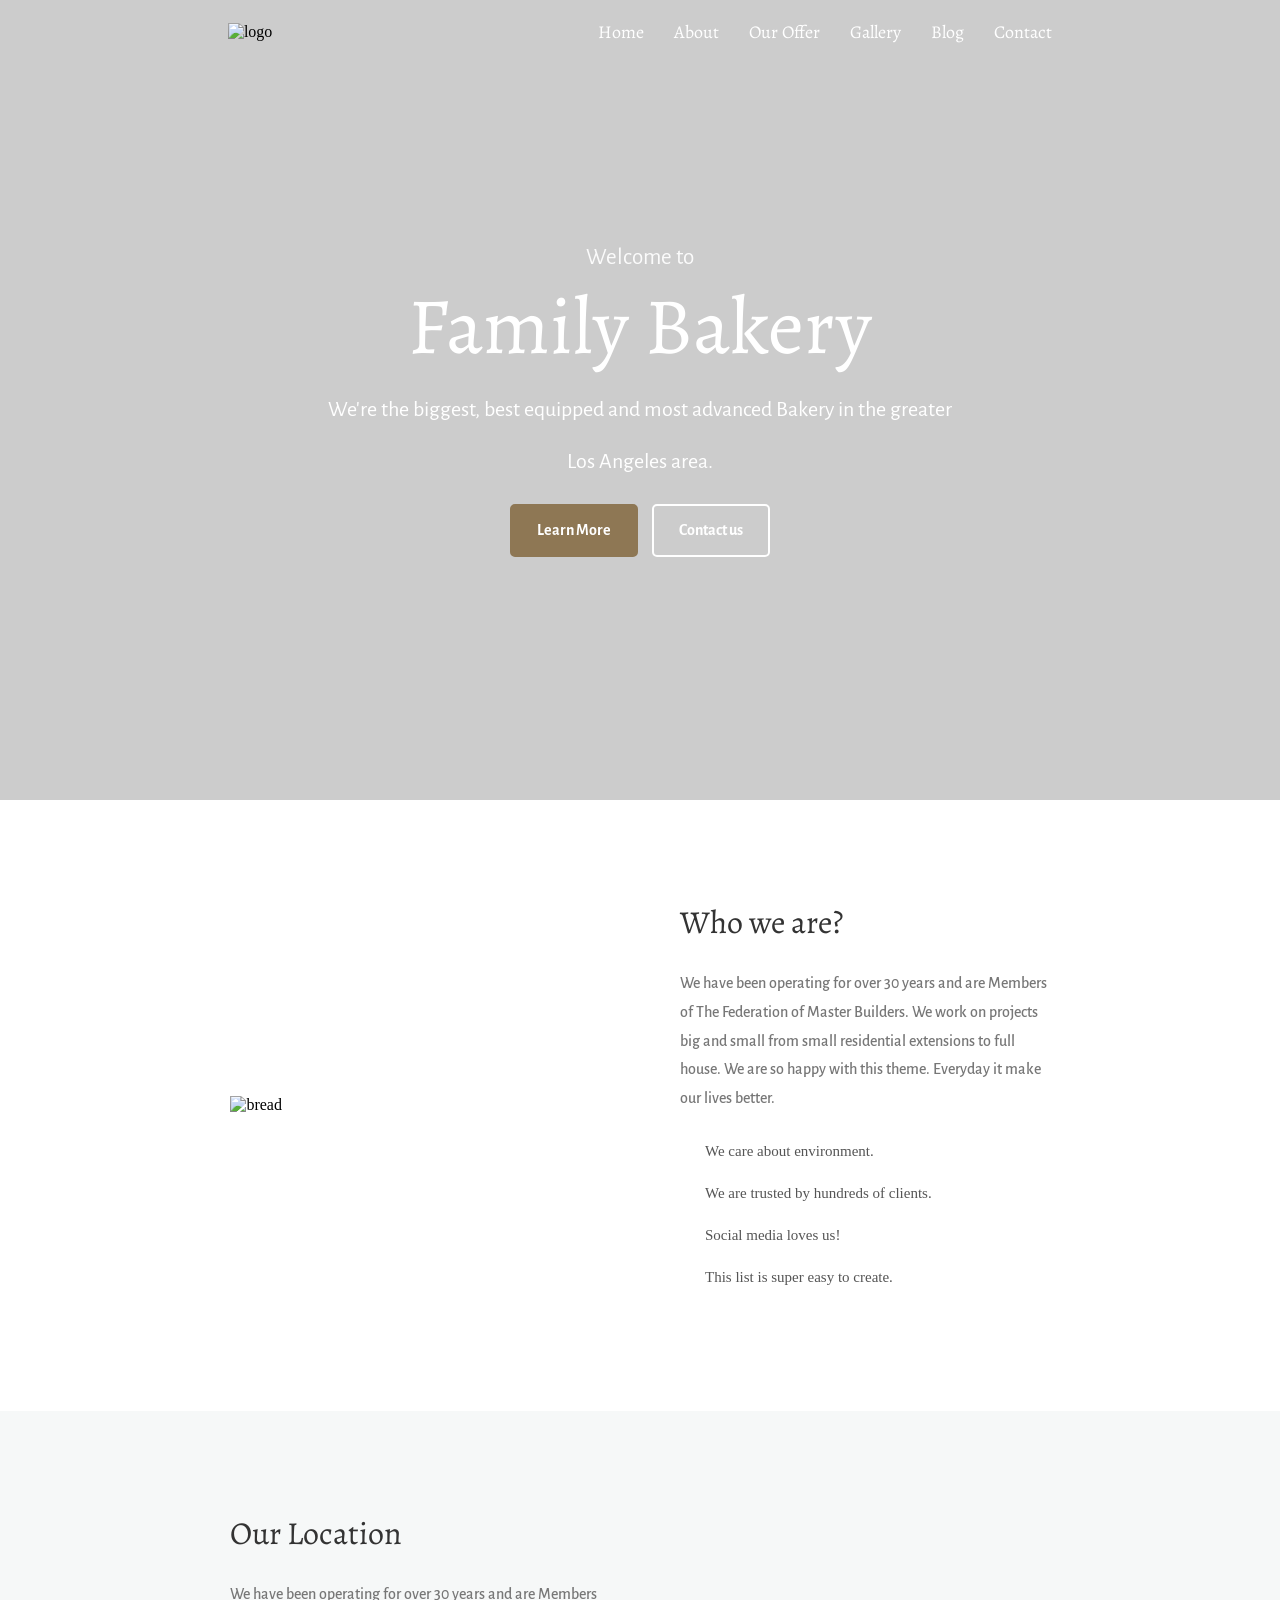
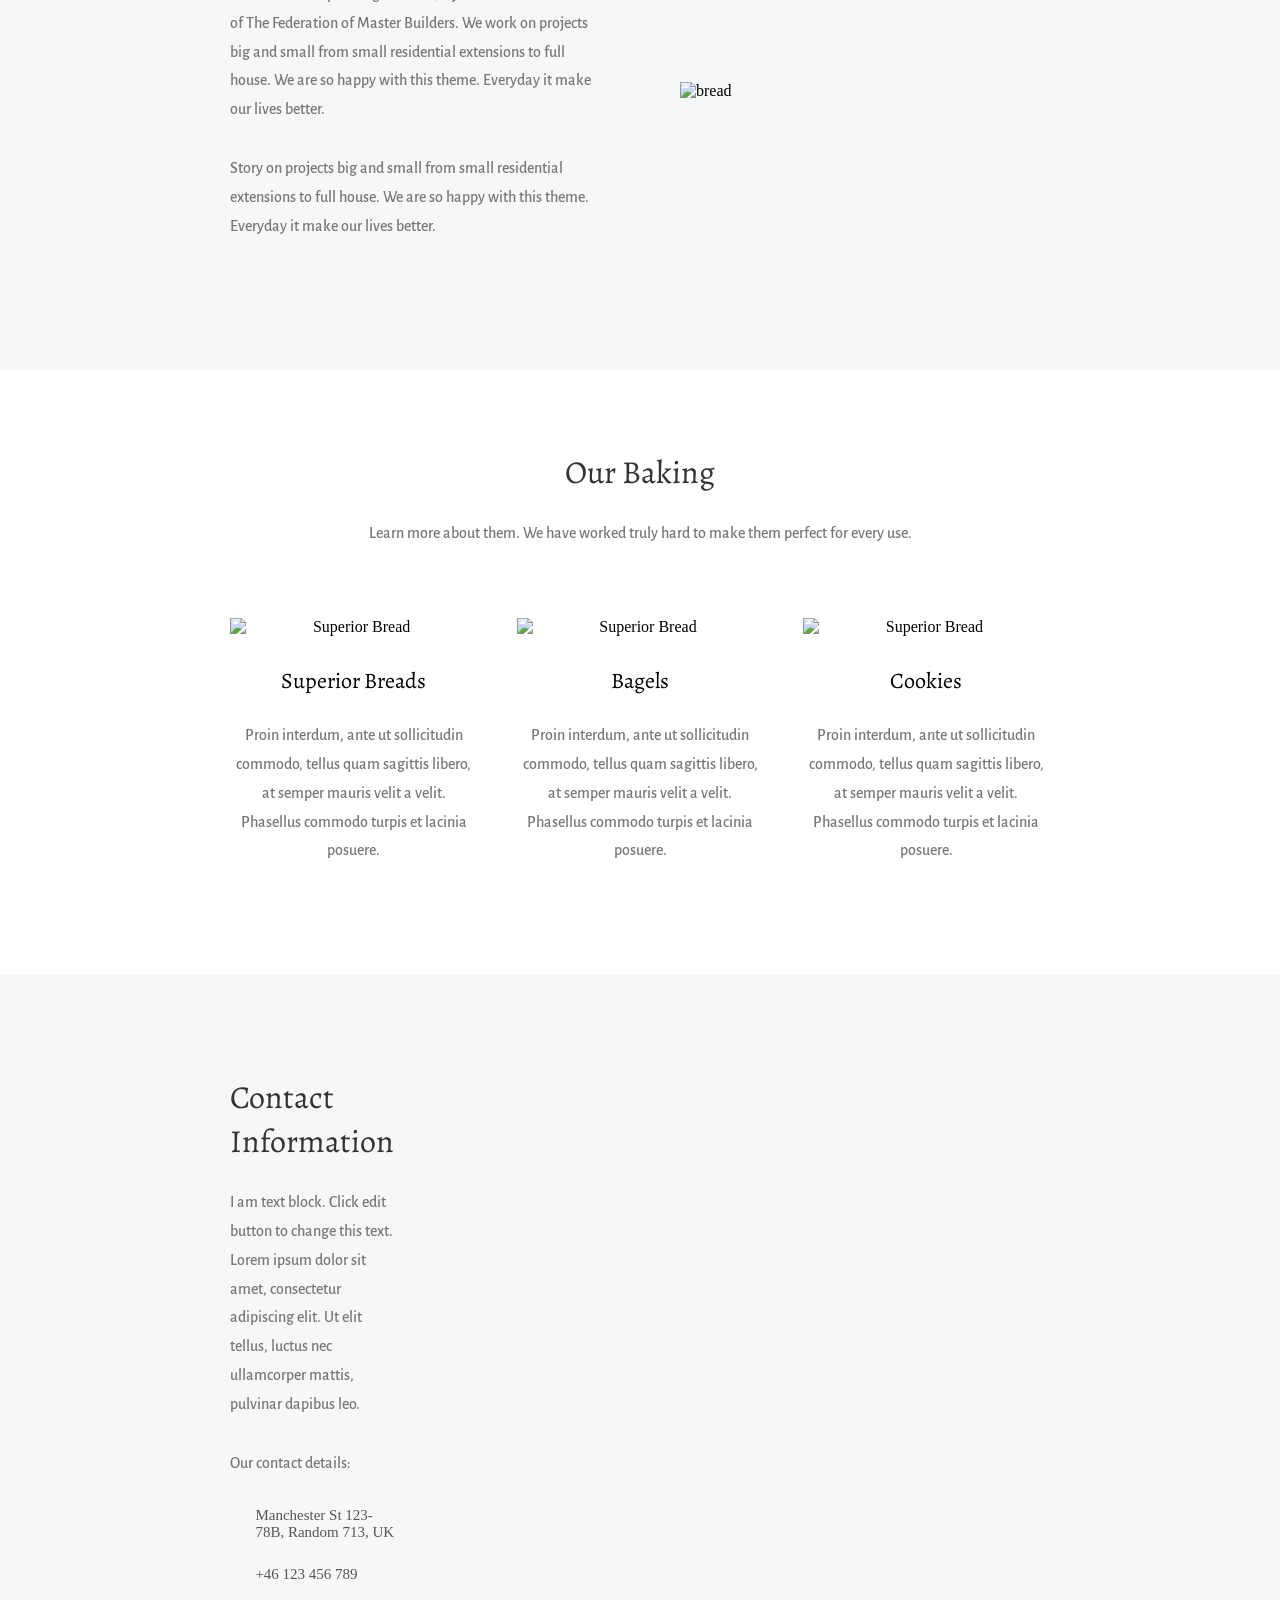
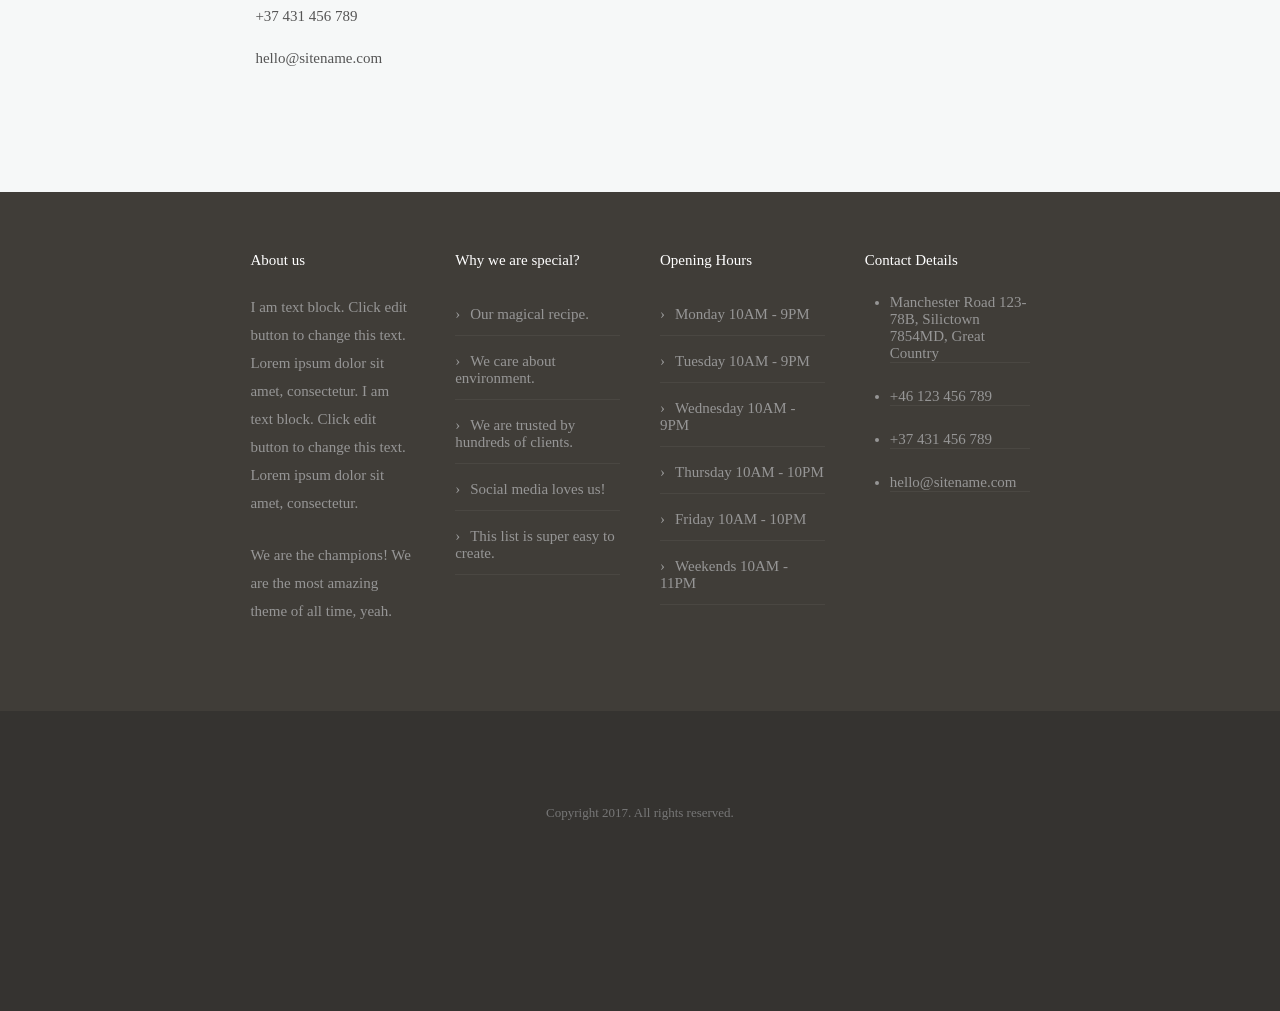
==== sessions/session 2/Task-2/index.html @ b93f66ed "task 2" ====
<!DOCTYPE html>
<html lang="en">

<head>
    <meta charset="UTF-8">
    <meta name="viewport" content="width=device-width, initial-scale=1.0">
    <link rel="preconnect" href="https://fonts.googleapis.com">
    <link rel="preconnect" href="https://fonts.gstatic.com" crossorigin>
    <link
        href="https://fonts.googleapis.com/css2?family=Alegreya:ital,wght@0,400..900;1,400..900&family=Orbitron:wght@400..900&family=Roboto:ital,wght@0,100..900;1,100..900&display=swap"
        rel="stylesheet">
    <link
        href="https://fonts.googleapis.com/css2?family=Alegreya+Sans:ital,wght@0,100;0,300;0,400;0,500;0,700;0,800;0,900;1,100;1,300;1,400;1,500;1,700;1,800;1,900&family=Alegreya:ital,wght@0,400..900;1,400..900&family=Orbitron:wght@400..900&family=Roboto:ital,wght@0,100..900;1,100..900&display=swap"
        rel="stylesheet">

    <link rel="stylesheet" href="style.css">
    <title>Document</title>
</head>

<body>

    <div class="header">
        <div class="logo">
            <img src="/resources/bakery-light-1.png" alt="logo" id="logo">
        </div>
        <div class="navbar">
            <ul>
                <li><a href="index.html" class="active">Home</a></li>
                <li><a href="https://www.engage.veented.com/bakery/about/">About</a></li>
                <li><a href="https://www.engage.veented.com/bakery/our-offer/">Our Offer</a></li>
                <li><a href="https://www.engage.veented.com/bakery/gallery/">Gallery</a></li>
                <li><a href="https://www.engage.veented.com/bakery/blog/">Blog</a></li>
                <li><a href="https://www.engage.veented.com/bakery/contact/">Contact</a></li>
            </ul>
        </div>
    </div>


    <div class="hero">
        <div class="heroContent">
            <span>Welcome to</span>
            <h1>Family Bakery</h1>
            <p>We're the biggest, best equipped and most advanced Bakery in the greater <br><br> Los Angeles area.</p>

            <div class="heroButtons">
                <a href="index.html" class="btn-solid">Learn More</a>
                <a href="index.html" class="btn-outline">Contact us</a>
            </div>
        </div>
    </div>


    <div class="whoWeAre">
        <div class="about-image">
            <img src="/resources/alexandru-stavrica-170390-800x760.jpg" alt="bread">
        </div>

        <div class="about-content">
            <h3>Who we are?</h3>
            <p class="description">
                We have been operating for over 30 years and are Members of The
                Federation of Master Builders. We work on projects big and small from
                small residential extensions to full house. We are so happy with this
                theme. Everyday it make our lives better.
            </p>

            <ul class="icon-list">
                <li><span class="icon"></span> We care about environment.</li>
                <li><span class="icon"></span> We are trusted by hundreds of clients.</li>
                <li><span class="icon"></span> Social media loves us!</li>
                <li><span class="icon"></span> This list is super easy to create.</li>
            </ul>
        </div>
    </div>


    <div class="ourLocation">
        <div class="about-content">
            <h3>Our Location</h3>
            <p class="description">
                We have been operating for over 30 years and are Members of The
                Federation of Master Builders. We work on projects big and small from
                small residential extensions to full house. We are so happy with this
                theme. Everyday it make our lives better.
            </p>
            <p class="description">
                Story on projects big and small from small residential extensions to full house. We are so happy with
                this theme. Everyday it make our lives better.
            </p>
        </div>
        <div class="location-image">
            <img src="/resources/full-2-800x640.jpg" alt="bread">
        </div>
    </div>


    <div class="OurBaking">
        <div class="Baking-content">
            <h3>Our Baking</h3>
            <p class="description">
                Learn more about them. We have worked truly hard to make them perfect for every use.
            </p>
        </div>
        <div class="baking-container">
            <div class="baking-image">
                <img src="/resources/ben-garratt-134774-600x500.jpg" alt="Superior Bread">
                <h4>Superior Breads</h4>
                <p class="baking-description">
                    Proin interdum, ante ut sollicitudin commodo, tellus quam sagittis libero, at semper mauris velit a
                    velit. Phasellus commodo turpis et lacinia posuere.
                </p>
            </div>
            <div class="baking-image">
                <img src="/resources/stas-ovsky-123540-600x500.jpg" alt="Superior Bread">
                <h4>Bagels</h4>
                <p class="baking-description">
                    Proin interdum, ante ut sollicitudin commodo, tellus quam sagittis libero, at semper mauris velit a
                    velit. Phasellus commodo turpis et lacinia posuere.
                </p>
            </div>
            <div class="baking-image">
                <img src="/resources/clem-onojeghuo-206832-600x500.jpg" alt="Superior Bread">
                <h4>Cookies</h4>
                <p class="baking-description">
                    Proin interdum, ante ut sollicitudin commodo, tellus quam sagittis libero, at semper mauris velit a
                    velit. Phasellus commodo turpis et lacinia posuere.
                </p>
            </div>
        </div>
    </div>


    <div class="ourLocation">
        <div class="about-content">
            <h3>Contact Information</h3>
            <p class="description">
                I am text block. Click edit button to change this text. Lorem ipsum dolor sit amet, consectetur
                adipiscing elit. Ut elit tellus, luctus nec ullamcorper mattis, pulvinar dapibus leo.
            </p>
            <p class="description">
                Our contact details:
            </p>
            <ul class="icon-list">
                <li><span class="icon"></span> Manchester St 123-78B, Random 713, UK</li>
                <li><span class="icon"></span> +46 123 456 789</li>
                <li><span class="icon"></span> +37 431 456 789</li>
                <li><span class="icon"></span> hello@sitename.com</li>
            </ul>
        </div>
        <div class="location-image">
            <iframe
                src="https://www.google.com/maps/embed?pb=!1m18!1m12!1m3!1d6121.729434738605!2d31.442466905133767!3d30.557655062896767!2m3!1f0!2f0!3f0!3m2!1i1024!2i768!4f13.1!3m3!1m2!1s0x14f7ef3484b39713%3A0x12044ca8f8f16ee3!2z2YXYrtin2KjYsiDYp9io2Ygg2LPZhNmK2YU!5e0!3m2!1sar!2seg!4v1776519506911!5m2!1sar!2seg"
                width="600" height="450" style="border:0;" allowfullscreen="" loading="lazy"
                referrerpolicy="no-referrer-when-downgrade"></iframe>
        </div>
    </div>


    <div class="details">
        <div class="details-content">
            <div class="footer-about-us">
                <h5>About us</h5>
                <p class="footer-about-us-dis">
                    I am text block. Click edit button to change this text. Lorem ipsum dolor sit amet, consectetur. I
                    am
                    text block. Click edit button to change this text. Lorem ipsum dolor sit amet, consectetur.
                </p>
                <p class="footer-about-us-dis">
                    We are the champions! We are the most amazing theme of all time, yeah.
                </p>
            </div>
            <div class="footer-we-are-special">
                <h5>Why we are special?</h5>
                <ul class="arr-list">
                    <li>Our magical recipe.</li>
                    <li>We care about environment.</li>
                    <li>We are trusted by hundreds of clients.</li>
                    <li>Social media loves us!</li>
                    <li>This list is super easy to create.</li>
                </ul>
            </div>
            <div class="opening-hours">
                <h5>Opening Hours</h5>
                <ul class="arr-list">
                    <li>Monday 10AM - 9PM</li>
                    <li>Tuesday 10AM - 9PM</li>
                    <li>Wednesday 10AM - 9PM</li>
                    <li>Thursday 10AM - 10PM</li>
                    <li>Friday 10AM - 10PM</li>
                    <li>Weekends 10AM - 11PM</li>
                </ul>
            </div>
            <div class="contact">
                <h5>Contact Details</h5>
                <!-- <img src="/resources/contact-details-map.png" alt="map"> -->
                <ul class="arr-list-contact">
                    <li><span class="icon"></span> Manchester Road 123-78B, Silictown <br> 7854MD, Great Country</li>
                    <li><span class="icon"></span> +46 123 456 789</li>
                    <li><span class="icon"></span> +37 431 456 789</li>
                    <li><span class="icon"></span> hello@sitename.com</li>
                </ul>
            </div>
        </div>
    </div>

    <div class="footer">
        <img src="/resources/bakery-light-1.png" alt="">
        <p>Copyright 2017. All rights reserved.</p>
    </div>

</body>

</html>
---- sessions/session 2/Task-2/style.css ----
* {
    margin: 0;
    padding: 0;
    box-sizing: border-box;
}

body {
    background-color: hsl(0, 0%, 100%);
}

.header {
    display: flex;
    justify-content: space-around;
    align-items: center;
    padding: 20px 80px;
    position: absolute;
    width: 100%;
    z-index: 10;
    background-color: transparent;
}

.navbar ul {
    list-style: none;
    display: flex;
}

.navbar ul li {
    margin-left: 30px;
}

#logo {
    width: 180px;
}

.navbar ul li a.active {
    border-top: 3px solid #e0494c;
    padding-top: 30px;

}

.navbar ul li a {
    text-decoration: none;
    font-family: "Alegreya", serif;
    color: white;
    font-weight: 300;
    font-size: 18px;
    transition: color 0.3s;
}

.navbar ul li a:hover {
    color: #c7a17a;
}

.hero {
    background-image: linear-gradient(rgba(0, 0, 0, 0.2), rgba(0, 0, 0, 0.2)), url(/resources/drew-coffman-1872.jpg);
    background-repeat: no-repeat;
    background-size: cover;
    background-position: center;
    height: 800px;
    display: flex;
    justify-content: center;
    align-items: center;
    text-align: center;
    color: white;
}

.heroContent span {
    font-size: 23px;
    display: block;
    color: rgba(255, 255, 255, .92);
    font-family: "Alegreya Sans", sans-serif;
}

.heroContent h1 {
    font-family: "Alegreya", serif;
    font-weight: 400;
    font-size: 80px;
    margin-bottom: 15px;
}

.heroContent p {
    font-family: "Alegreya Sans", sans-serif;
    font-size: 22px;
    font-weight: 400;
    margin-bottom: 30px;
}


.btn-solid,
.btn-outline {
    padding: 15px 25px;
    text-decoration: none;
    font-size: 16px;
    font-weight: bold;
    border-radius: 5px;
    display: inline-block;
    margin: 0 5px;
    transition: 0.3s;
    font-family: "Alegreya Sans", sans-serif;
    font-weight: 700;
}

.btn-solid {
    background-color: #8e7754;
    color: white;
    border: 2px solid #8e7754;

}

.btn-outline {
    background-color: transparent;
    color: white;
    border: 2px solid white;
}

.btn-outline:hover,
.btn-solid:hover {
    background-color: white;
    color: black;
}

.whoWeAre,
.ourLocation {
    padding: 100px 18%;
    display: flex;
    align-items: center;
    gap: 80px;
}

.about-image,
.about-content,
.location-image,
.baking-container {
    flex: 1;
}

.about-image img,
.baking-container img {
    width: 100%;
    display: block;
}

.about-content h3 {
    font-size: 32px;
    font-weight: 250;
    margin-bottom: 25px;
    color: #333;
    font-family: "Alegreya", serif;
}

.about-content .description {
    font-size: 16px;
    font-weight: 500;
    line-height: 1.8;
    color: #777;
    margin-bottom: 30px;
    font-family: "Alegreya Sans", sans-serif;
}

.icon-list {
    list-style: none;
}

.icon-list li {
    display: flex;
    align-items: center;
    margin-bottom: 25px;
    margin-left: 25px;
    font-size: 15px;
    color: #555;
}

.ourLocation {
    background-color: rgb(246, 248, 248);
}

.location-image img {
    width: 100%;
    display: block;
}

.OurBaking {
    padding: 80px 18%;
    display: flex;
    align-items: center;
    flex-direction: column;
    gap: 40px;
}

.Baking-content h3 {
    text-align: center;
    font-weight: 300;
    font-size: 32px;
    font-weight: 250;
    margin-bottom: 25px;
    color: #333;
    font-family: "Alegreya", serif;
}

.Baking-content .description,
.baking-description {
    font-size: 16px;
    font-weight: 500;
    line-height: 1.8;
    color: #777;
    margin-bottom: 30px;
    font-family: "Alegreya Sans", sans-serif;
}

.baking-container {
    display: flex;
    align-items: center;
    gap: 40px;
    text-align: center;
}

.baking-container img {
    margin-bottom: 30px;
}

.baking-container h4 {
    margin-bottom: 25px;
    font-family: "Alegreya", serif;
    font-weight: 300;
    font-size: 22px;
    font-weight: 220;
}

.details-content {
    background-color: #403d38;
    padding: 60px 18%;
    display: flex;
    justify-content: space-evenly;
}

.details-content div {
    flex: 1;
    padding: 0px 20px;
}

.details-content h5 {
    margin-bottom: 25px;
    color: #ffffff;
    font-size: 15px;
    font-weight: 450;
}

.arr-list {
    list-style: none;
    padding: 0;
}

.arr-list li {
    align-items: center;
    margin-bottom: 5px;
    padding: 12px 0;
    font-size: 15px;
    color: #969696;
    border-bottom: 1px solid rgba(255, 255, 255, 0.05);
}

.arr-list li::before {
    content: '›';
    color: #999;
    margin-right: 10px;
}

.contact {
    position: relative;
    z-index: 1;
}

.contact::before {
    content: "";
    background-image: url('/resources/contact-details-map.png');
    background-repeat: no-repeat;
    background-position: center;
    opacity: 0.2;
    position: absolute;
    top: 0;
    left: 0;
    right: 0;
    bottom: 0;
    z-index: 0;
}

.arr-list-contact li {
    align-items: center;
    margin-bottom: 25px;
    margin-left: 25px;
    font-size: 15px;
    color: #969696;
    border-bottom: 1px solid rgba(255, 255, 255, 0.05);
}

.footer-about-us-dis {
    align-items: center;
    margin-bottom: 25px;
    font-size: 15px;
    font-weight: 350;
    color: #969696;
    line-height: 1.86em;
}

.footer {
    background-color: #353330;
    height: 300px;
    text-align: center;
}

.footer img {
    margin-top: 60px;
    margin-bottom: 30px;
}

.footer p {
    color: #777;
    font-size: small;
}
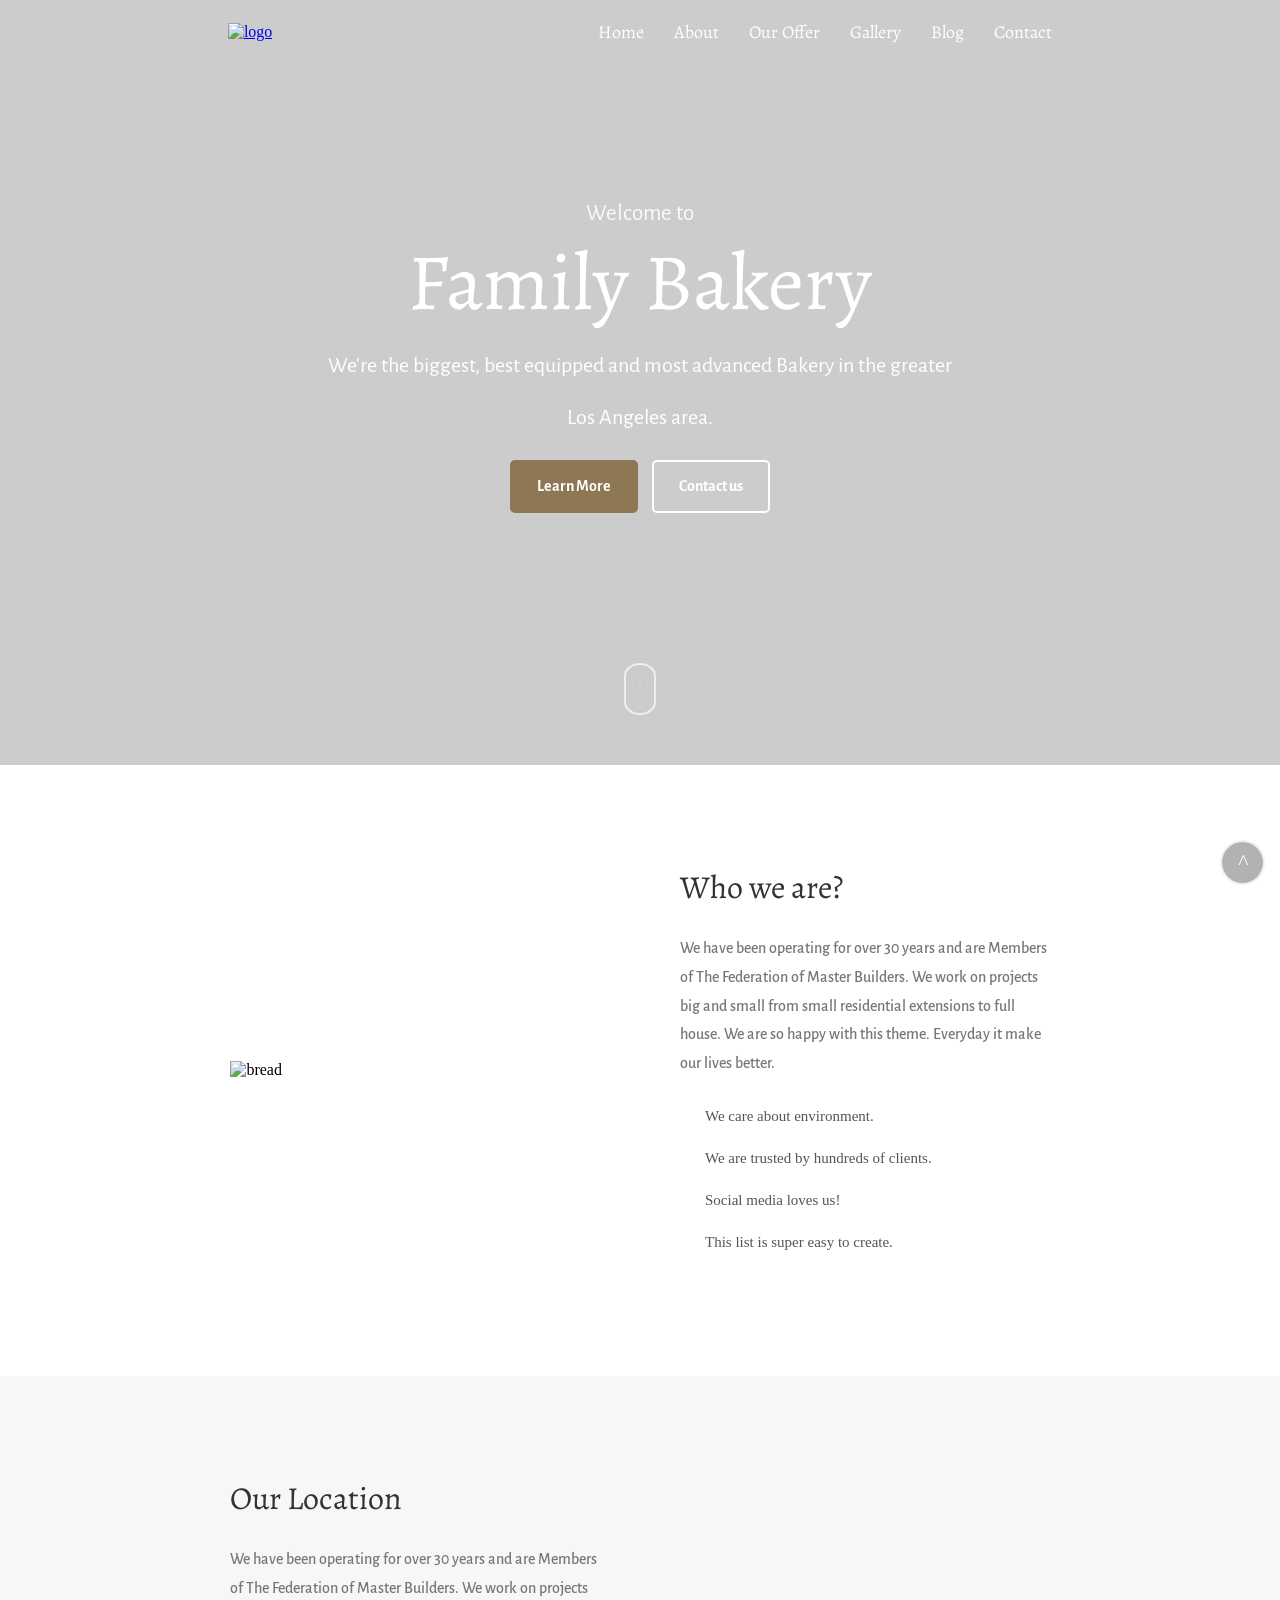
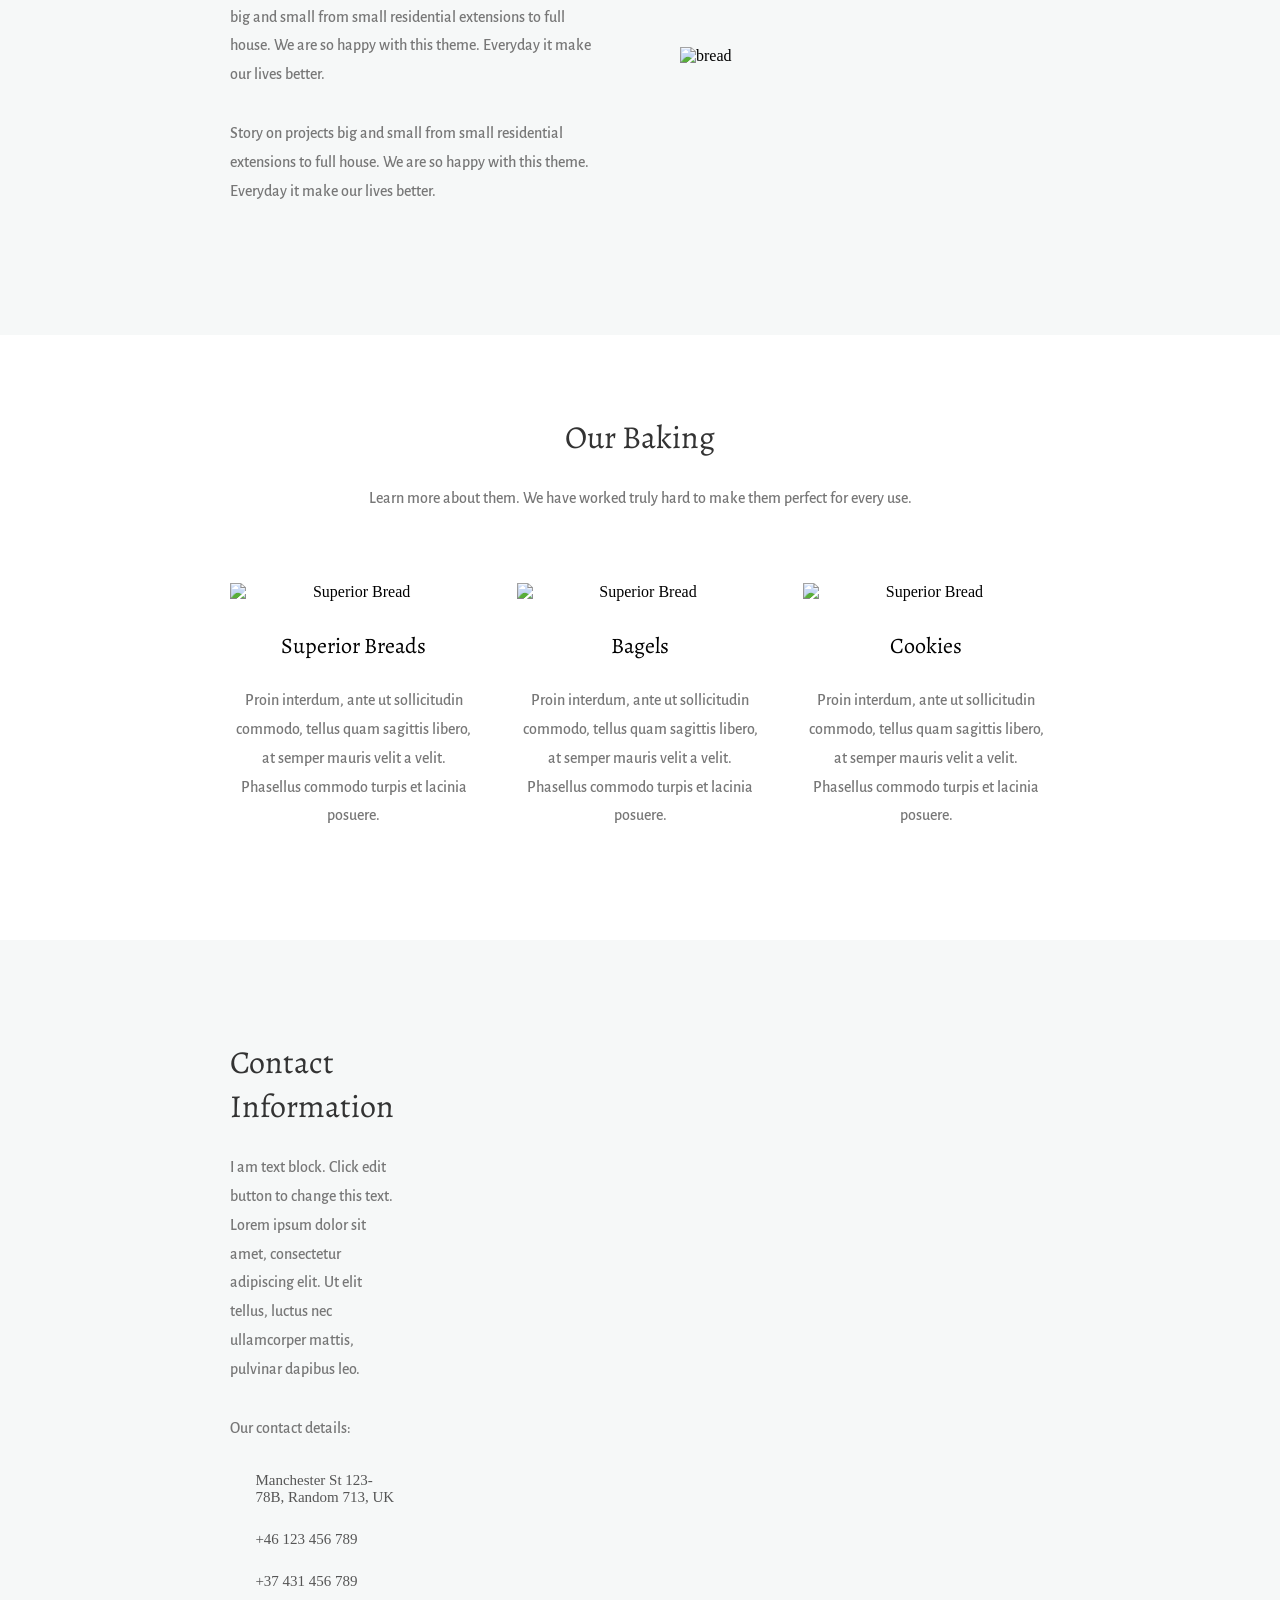
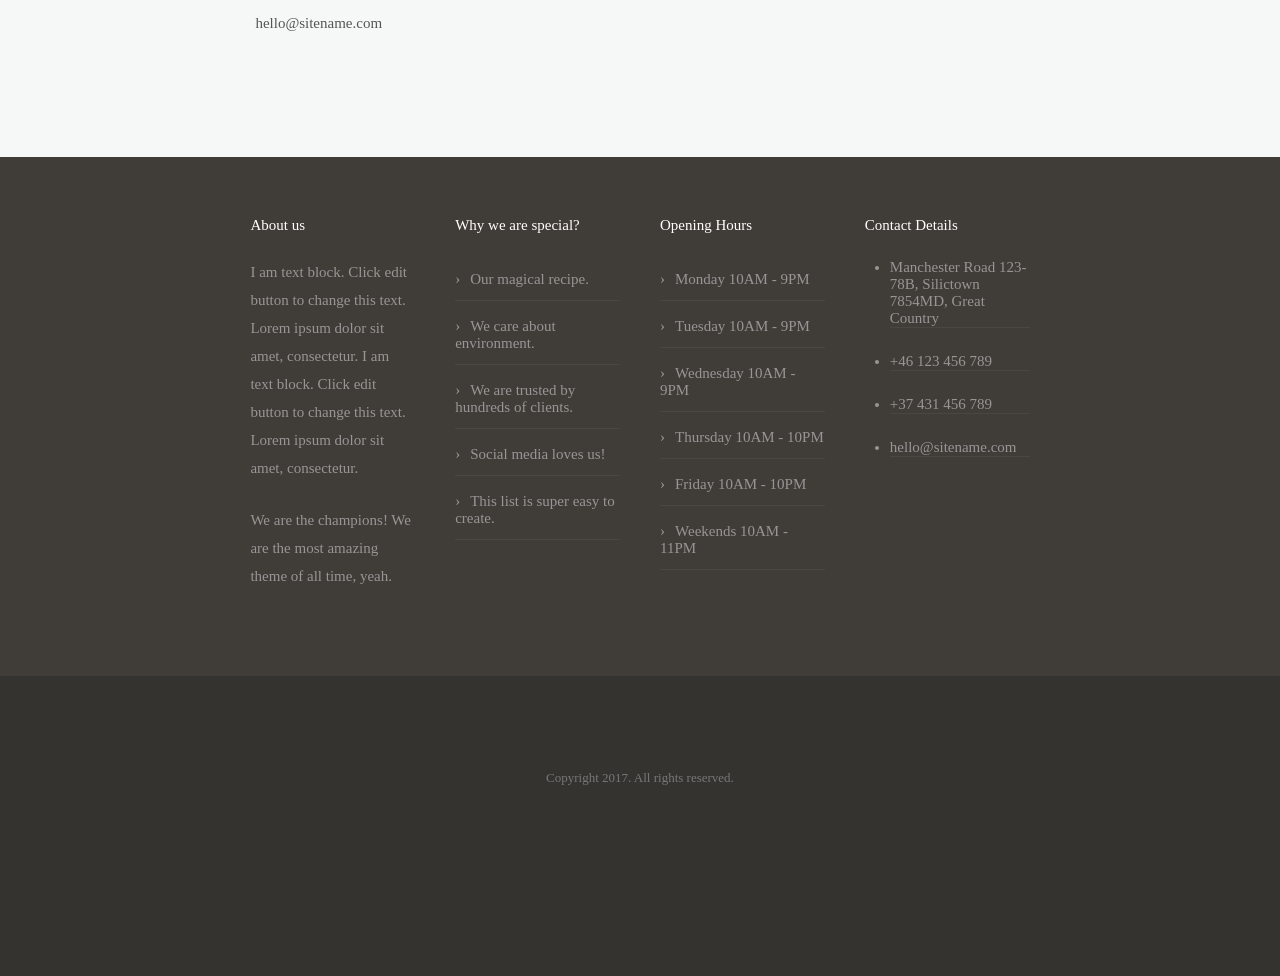
==== commit 42af5365: "task 2 last edit" ====
--- a/sessions/session 2/Task-2/index.html
+++ b/sessions/session 2/Task-2/index.html
@@ -21,7 +21,7 @@
 
     <div class="header">
         <div class="logo">
-            <img src="/resources/bakery-light-1.png" alt="logo" id="logo">
+            <a href="/#home"><img src="/resources/bakery-light-1.png" alt="logo" id="logo"></a>
         </div>
         <div class="navbar">
             <ul>
@@ -35,8 +35,11 @@
         </div>
     </div>
 
-
-    <div class="hero">
+    <a href="#" id="scrollup" class="scrollup" style="display: block;">
+        <i class="fa fa-angle-up"></i>
+    </a>
+
+    <div class="hero" id="first">
         <div class="heroContent">
             <span>Welcome to</span>
             <h1>Family Bakery</h1>
@@ -46,11 +49,16 @@
                 <a href="index.html" class="btn-solid">Learn More</a>
                 <a href="index.html" class="btn-outline">Contact us</a>
             </div>
-        </div>
-    </div>
-
-
-    <div class="whoWeAre">
+            <div>
+                <a href="#second" id="transition_move">
+                    <span class="loader"></span>
+                </a>
+            </div>
+        </div>
+    </div>
+
+
+    <div class="whoWeAre" id="second">
         <div class="about-image">
             <img src="/resources/alexandru-stavrica-170390-800x760.jpg" alt="bread">
         </div>
@@ -192,12 +200,11 @@
             </div>
             <div class="contact">
                 <h5>Contact Details</h5>
-                <!-- <img src="/resources/contact-details-map.png" alt="map"> -->
                 <ul class="arr-list-contact">
                     <li><span class="icon"></span> Manchester Road 123-78B, Silictown <br> 7854MD, Great Country</li>
-                    <li><span class="icon"></span> +46 123 456 789</li>
-                    <li><span class="icon"></span> +37 431 456 789</li>
-                    <li><span class="icon"></span> hello@sitename.com</li>
+                    <li><span class="icon"></span><a href="tel:+46 123 456 789">+46 123 456 789</a></li>
+                    <li><span class="icon"></span><a href="tel:+37 431 456 789">+37 431 456 789</a></li>
+                    <li><span class="icon"></span><a href="mailto:hello@sitename.com">hello@sitename.com</a></li>
                 </ul>
             </div>
         </div>
--- a/sessions/session 2/Task-2/style.css
+++ b/sessions/session 2/Task-2/style.css
@@ -2,6 +2,10 @@
     margin: 0;
     padding: 0;
     box-sizing: border-box;
+}
+
+html {
+  scroll-behavior: smooth;
 }
 
 body {
@@ -17,6 +21,29 @@
     width: 100%;
     z-index: 10;
     background-color: transparent;
+}
+
+.fa-angle-up::before {
+  content: "^";
+}
+
+a.scrollup {
+  background: rgba(0,0,0,0.6);
+  border: 2px solid rgba(255,255,255,0.8);
+  height: 45px;
+  width: 45px;
+  color: #fff;
+  font-size: 22px;
+  line-height: 40px;
+  text-align: center;
+  text-decoration: none;
+  position: fixed;
+  bottom: 15px;
+  right: 15px;
+  z-index: 10;
+  opacity: .5;
+  border-radius: 50%;
+  font-weight: 500;
 }
 
 .navbar ul {
@@ -56,7 +83,7 @@
     background-repeat: no-repeat;
     background-size: cover;
     background-position: center;
-    height: 800px;
+    height: 85vh;
     display: flex;
     justify-content: center;
     align-items: center;
@@ -119,6 +146,69 @@
     color: black;
 }
 
+.btn-solid:hover {
+    border: 2px solid white;
+}
+
+
+
+.loader {
+    display: block;
+    width: 32px;
+    height: 52px;
+    top: 150px;
+    position: relative;
+    border: 2px solid #fff;
+    opacity: 0.7;
+    margin: auto;
+    border-radius: 50% 50% 50% 50% / 25% 25% 25% 25%;
+}
+
+.loader::before {
+    content: "";
+    position: absolute;
+    left: 50%;
+    top: 20px;
+    transform: translateX(-50%);
+    width: 2px;
+    height: 1px;
+    background: #fff;
+    border-radius: 10px;
+    animation: scrollDown 1.5s linear infinite;
+}
+
+@keyframes scrollDown {
+    0% {
+        top: 4px;
+        height: 10px;
+        width: 10px;
+        opacity: 1;
+    }
+
+    50% {
+        top: 18px;
+        height: 8px;
+        width: 8px;
+
+    }
+
+    66% {
+        top: 20px;
+        height: 8px;
+        width: 8px;
+        opacity: 1;
+
+    }
+
+    100% {
+        top: 20px;
+        height: 8px;
+        width: 8px;
+        opacity: 0;
+    }
+}
+
+
 .whoWeAre,
 .ourLocation {
     padding: 100px 18%;
@@ -282,6 +372,7 @@
     right: 0;
     bottom: 0;
     z-index: 0;
+    pointer-events: none;
 }
 
 .arr-list-contact li {
@@ -293,6 +384,17 @@
     border-bottom: 1px solid rgba(255, 255, 255, 0.05);
 }
 
+.arr-list-contact li a {
+    text-decoration: none;
+    color: inherit;
+}
+
+.arr-list-contact li:nth-child(n+2):hover {
+    color: #ffffff;      /* Lightens the text on hover */
+    cursor: pointer;    /* Makes it look like a link */
+    transition: all 0.3s ease;
+}
+
 .footer-about-us-dis {
     align-items: center;
     margin-bottom: 25px;
@@ -316,5 +418,4 @@
 .footer p {
     color: #777;
     font-size: small;
-}
-
+}
